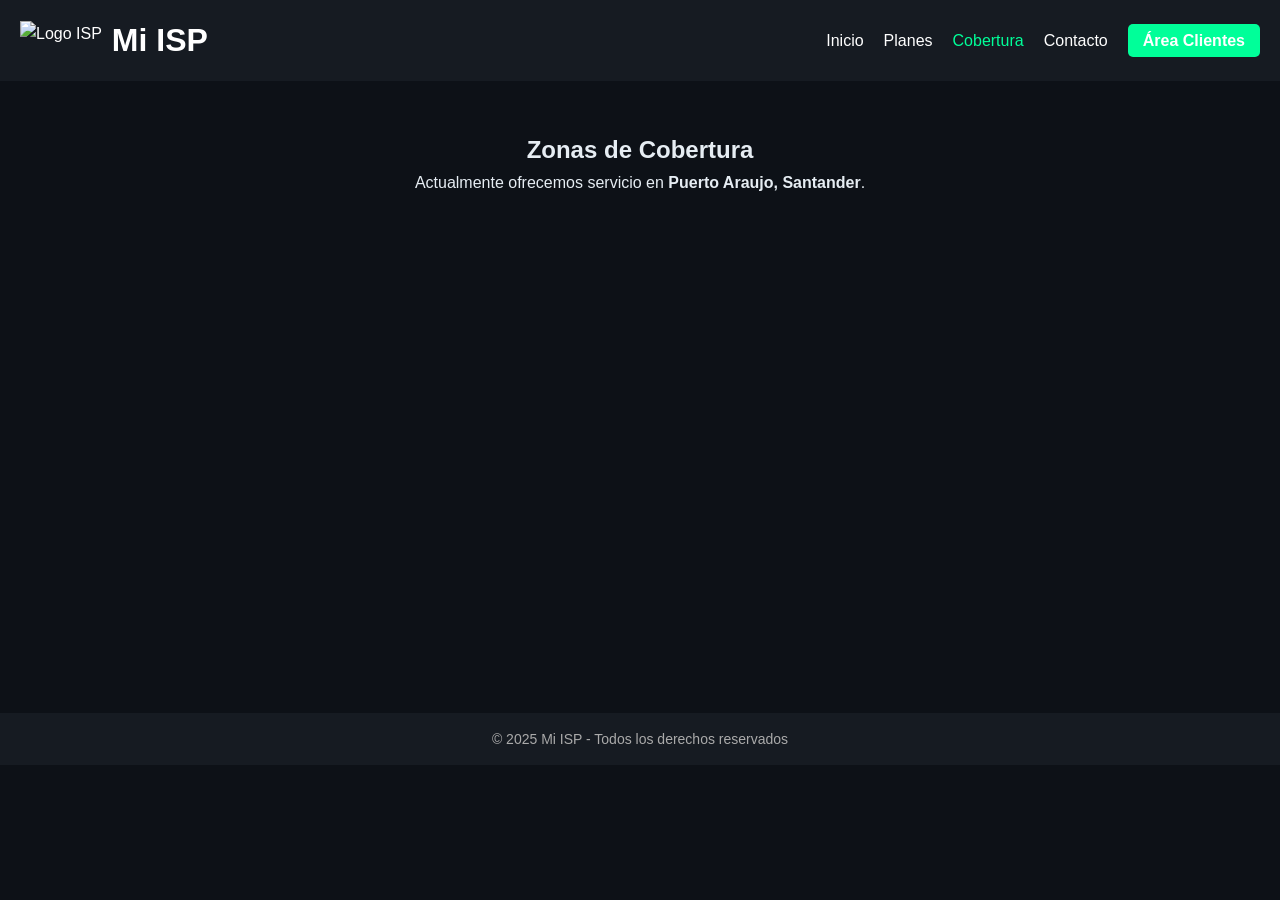
==== cobertura.html @ beea169a "Primer commit — proyecto internet-guando" ====
<!DOCTYPE html>
<html lang="es">
<head>
  <meta charset="UTF-8">
  <meta name="viewport" content="width=device-width, initial-scale=1.0">
  <title>Cobertura - Mi ISP</title>
  <link rel="stylesheet" href="css/styles.css">
</head>
<body>
  <!-- HEADER -->
  <header>
    <div class="logo">
      <img src="images/logo.png" alt="Logo ISP">
      <h1>Mi ISP</h1>
    </div>
    <nav class="navbar">
      <ul id="menu">
        <li><a href="index.html">Inicio</a></li>
        <li><a href="planes.html">Planes</a></li>
        <li><a href="cobertura.html" class="active">Cobertura</a></li>
        <li><a href="contacto.html">Contacto</a></li>
        <li><a href="cliente/login.html" class="btn">Área Clientes</a></li>
      </ul>
      <!-- Botón hamburguesa -->
      <div class="menu-toggle" id="menu-toggle">&#9776;</div>
    </nav>
  </header>

  <!-- COBERTURA -->
<section class="beneficios">
  <h2>Zonas de Cobertura</h2>
  <p>Actualmente ofrecemos servicio en <b>Puerto Araujo, Santander</b>.</p>

  <iframe 
    src="https://www.google.com/maps/embed?pb=!1m18!1m12!1m3!1d3984.514085038263!2d-73.8477!3d6.6426!2m3!1f0!2f0!3f0!3m2!1i1024!2i768!4f13.1!3m3!1m2!1s0x8e4115d88b4f6c9b%3A0x9d2b4dc5c8a40!2sPuerto%20Araujo%2C%20Santander!5e0!3m2!1ses!2sco!4v1700000000000" 
    width="100%" 
    height="400" 
    style="border:0;border-radius:10px;margin-top:20px;" 
    allowfullscreen="" 
    loading="lazy" 
    referrerpolicy="no-referrer-when-downgrade">
  </iframe>
</section>


  <!-- FOOTER -->
  <footer>
    <p>&copy; 2025 Mi ISP - Todos los derechos reservados</p>
  </footer>

  <script src="js/main.js"></script>
</body>
</html>
---- css/styles.css ----
/* 🎨 RESET Y BASE */
* {
  margin: 0;
  padding: 0;
  box-sizing: border-box;
}
body {
  font-family: Arial, sans-serif;
  background: #0d1117;
  color: #e6edf3;
  line-height: 1.6;
}

/* ===== HEADER ===== */
header {
  background: #161b22;
  color: #fff;
  display: flex;
  justify-content: space-between;
  align-items: center;
  padding: 15px 20px;
}
.logo {
  display: flex;
  align-items: center;
}
.logo img {
  height: 40px;
  margin-right: 10px;
}
.navbar ul {
  display: flex;
  list-style: none;
  gap: 20px;
}
.navbar ul li a {
  color: #fff;
  text-decoration: none;
  transition: 0.3s;
}
.navbar ul li a:hover,
.navbar ul li a.active {
  color: #00ff99;
}

/* Botón área clientes */
.btn {
  padding: 8px 15px;
  background: #00ff99;
  color: #000;
  border-radius: 5px;
  font-weight: bold;
  text-decoration: none;
}

/* Botón hamburguesa */
.menu-toggle {
  display: none;
  font-size: 28px;
  cursor: pointer;
  color: white;
}

/* ===== HERO ===== */
.hero {
  background: url('../images/banner.jpg') no-repeat center center/cover;
  height: 80vh;
  display: flex;
  justify-content: center;
  align-items: center;
  text-align: center;
}
.hero-text {
  background: rgba(0, 0, 0, 0.6);
  padding: 30px;
  border-radius: 10px;
}
.hero h2 {
  font-size: 2.5rem;
  margin-bottom: 15px;
}
.hero p {
  margin-bottom: 20px;
}
.btn-primary {
  padding: 10px 20px;
  background: #00ff99;
  color: #000;
  border-radius: 5px;
  text-decoration: none;
  font-weight: bold;
  border: none;
  cursor: pointer;
  transition: background 0.3s;
}
.btn-primary:hover {
  background: #00cc77;
}

/* ===== BENEFICIOS ===== */
.beneficios {
  padding: 50px 20px;
  text-align: center;
}
.beneficios-grid {
  display: grid;
  grid-template-columns: repeat(auto-fit, minmax(250px, 1fr));
  gap: 20px;
  margin-top: 30px;
}
.card {
  background: #161b22;
  padding: 20px;
  border-radius: 10px;
  box-shadow: 0 0 10px rgba(0,0,0,0.5);
}

/* ===== FORMULARIO CONTACTO ===== */
form.card {
  max-width: 500px;
  margin: 0 auto;
  display: flex;
  flex-direction: column;
  gap: 15px;
}
form.card label {
  text-align: left;
  font-size: 14px;
  color: #bbb;
}
form.card input,
form.card textarea {
  padding: 10px;
  border: 1px solid #333;
  border-radius: 5px;
  background: #1e1e1e;
  color: #fff;
  font-size: 14px;
}
form.card textarea {
  resize: none;
  height: 80px;
}

/* ===== FOOTER ===== */
footer {
  background: #161b22;
  text-align: center;
  padding: 15px;
  margin-top: 40px;
  font-size: 14px;
  color: #aaa;
}

/* ===== RESPONSIVE ===== */
@media (max-width: 768px) {
  header {
    flex-direction: column;
    text-align: center;
  }

  .navbar ul {
    display: none;
    flex-direction: column;
    background: #111;
    position: absolute;
    top: 60px;
    right: 0;
    width: 200px;
    padding: 20px;
    border-radius: 8px;
  }

  .navbar ul.active {
    display: flex;
  }

  .menu-toggle {
    display: block;
  }
}
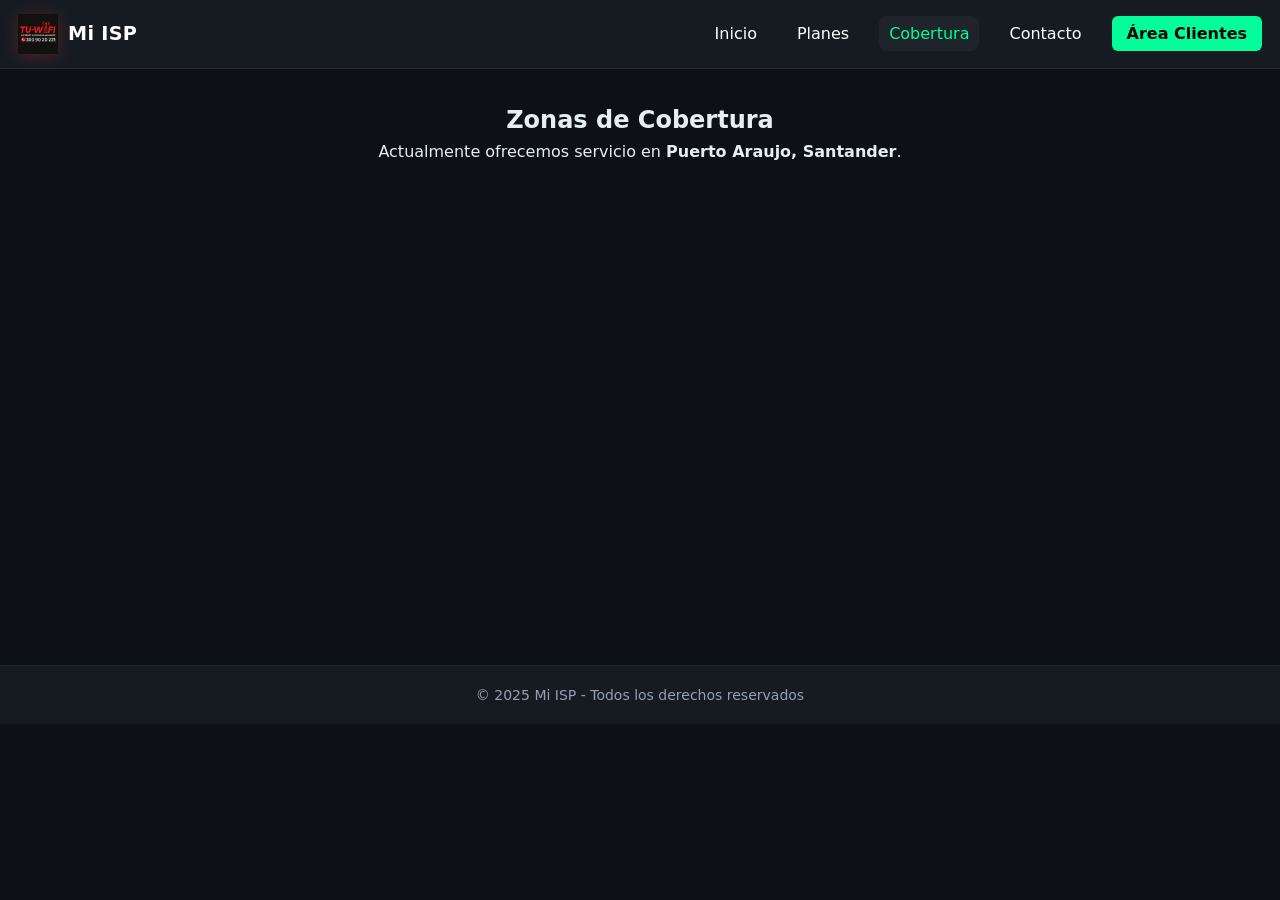
==== commit 8e47aa63: "actualiza todo" ====
--- a/cobertura.html
+++ b/cobertura.html
@@ -10,7 +10,7 @@
   <!-- HEADER -->
   <header>
     <div class="logo">
-      <img src="images/logo.png" alt="Logo ISP">
+      <img src="/imagen/tu-wife.png" alt="Logo ISP">
       <h1>Mi ISP</h1>
     </div>
     <nav class="navbar">
--- a/css/styles.css
+++ b/css/styles.css
@@ -1,181 +1,147 @@
-/* 🎨 RESET Y BASE */
-* {
-  margin: 0;
-  padding: 0;
-  box-sizing: border-box;
-}
-body {
-  font-family: Arial, sans-serif;
-  background: #0d1117;
-  color: #e6edf3;
-  line-height: 1.6;
+/* =========================
+   🎨 RESET Y BASE
+   ========================= */
+*{margin:0;padding:0;box-sizing:border-box}
+:root{
+  --bg:#0d1117;
+  --bg-2:#161b22;
+  --text:#e6edf3;
+  --muted:#93a1b3;
+  --line:#222933;
+  --primary:#ff3b30;      /* rojo neón marca */
+  --primary-2:#ff7a70;    /* brillo */
+  --success:#25D366;      /* WhatsApp */
 }
 
-/* ===== HEADER ===== */
-header {
-  background: #161b22;
-  color: #fff;
-  display: flex;
-  justify-content: space-between;
-  align-items: center;
-  padding: 15px 20px;
-}
-.logo {
-  display: flex;
-  align-items: center;
-}
-.logo img {
-  height: 40px;
-  margin-right: 10px;
-}
-.navbar ul {
-  display: flex;
-  list-style: none;
-  gap: 20px;
-}
-.navbar ul li a {
-  color: #fff;
-  text-decoration: none;
-  transition: 0.3s;
-}
-.navbar ul li a:hover,
-.navbar ul li a.active {
-  color: #00ff99;
+html,body{height:100%}
+body{
+  font-family: Inter, system-ui, -apple-system, Segoe UI, Roboto, Ubuntu, Cantarell, "Helvetica Neue", Arial, "Noto Sans";
+  background:var(--bg);
+  color:var(--text);
+  line-height:1.6;
 }
 
-/* Botón área clientes */
-.btn {
-  padding: 8px 15px;
-  background: #00ff99;
-  color: #000;
-  border-radius: 5px;
-  font-weight: bold;
-  text-decoration: none;
+/* =========================
+   HEADER / NAV
+   ========================= */
+header{
+  background:var(--bg-2);
+  color:#fff;
+  display:flex;
+  justify-content:space-between;
+  align-items:center;
+  padding:14px 18px;
+  position:relative;
+  border-bottom:1px solid var(--line);
+}
+.logo{display:flex;align-items:center;gap:10px}
+.logo img{height:40px;width:auto;filter:drop-shadow(0 2px 8px rgba(255,59,48,.25))}
+.logo h1{font-size:1.2rem;margin:0;letter-spacing:.3px}
+
+.navbar{display:flex;align-items:center;gap:12px}
+.navbar ul{
+  display:flex;list-style:none;gap:20px;margin:0;padding:0;
+}
+.navbar a{
+  color:#fff;text-decoration:none;font-weight:500;transition:color .2s, background .2s;
+  padding:8px 10px;border-radius:8px
+}
+.navbar a:hover,.navbar a.active{color:#00ff99;background:rgba(255,255,255,.04)}
+.navbar .btn{
+  padding:8px 15px;background:#00ff99;color:#000 !important;border-radius:6px;
+  font-weight:700;text-decoration:none
 }
 
 /* Botón hamburguesa */
-.menu-toggle {
-  display: none;
-  font-size: 28px;
-  cursor: pointer;
-  color: white;
+.menu-toggle{
+  display:none;font-size:2rem;cursor:pointer;color:#fff;user-select:none;background:transparent;border:0
 }
 
-/* ===== HERO ===== */
-.hero {
-  background: url('../images/banner.jpg') no-repeat center center/cover;
-  height: 80vh;
-  display: flex;
-  justify-content: center;
-  align-items: center;
-  text-align: center;
+/* =========================
+   HERO (opcional, portada)
+   ========================= */
+.hero{
+  background:url('../images/banner.jpg') no-repeat center/cover;
+  min-height:70vh;display:flex;justify-content:center;align-items:center;text-align:center
 }
-.hero-text {
-  background: rgba(0, 0, 0, 0.6);
-  padding: 30px;
-  border-radius: 10px;
+.hero-text{
+  background:rgba(0,0,0,.55);padding:30px;border-radius:10px;backdrop-filter:blur(2px)
 }
-.hero h2 {
-  font-size: 2.5rem;
-  margin-bottom: 15px;
+.hero h2{font-size:2.4rem;margin-bottom:12px}
+.hero p{margin-bottom:18px}
+
+/* =========================
+   BOTONES
+   ========================= */
+.btn-primary{
+  padding:10px 20px;background:var(--primary);color:#fff;border-radius:8px;
+  text-decoration:none;font-weight:800;border:none;cursor:pointer;transition:filter .2s, box-shadow .2s
 }
-.hero p {
-  margin-bottom: 20px;
+.btn-primary:hover{filter:brightness(1.05);box-shadow:0 0 18px rgba(255,59,48,.35)}
+
+.btn-outline{
+  border:1px solid var(--primary);color:#fff;padding:.6rem .9rem;border-radius:10px;
+  text-decoration:none;display:inline-block
 }
-.btn-primary {
-  padding: 10px 20px;
-  background: #00ff99;
-  color: #000;
-  border-radius: 5px;
-  text-decoration: none;
-  font-weight: bold;
-  border: none;
-  cursor: pointer;
-  transition: background 0.3s;
+.btn-outline:hover{background:rgba(255,59,48,.08)}
+
+/* =========================
+   SECCIONES
+   ========================= */
+main{padding:28px 16px}
+.beneficios{padding:32px 16px;text-align:center}
+.beneficios h2{margin-top:0}
+.beneficios-grid{
+  display:grid;grid-template-columns:repeat(auto-fit,minmax(250px,1fr));
+  gap:20px;margin-top:24px
 }
-.btn-primary:hover {
-  background: #00cc77;
+.card{
+  background:var(--bg-2);padding:20px;border-radius:10px;
+  box-shadow:0 0 10px rgba(0,0,0,.5);border:1px solid var(--line)
 }
 
-/* ===== BENEFICIOS ===== */
-.beneficios {
-  padding: 50px 20px;
-  text-align: center;
+/* =========================
+   FORMULARIO DE CONTACTO
+   ========================= */
+.card.form-card{max-width:520px;margin:0 auto}
+.field{display:flex;flex-direction:column;gap:.35rem;margin-bottom:.9rem}
+label{color:#cbd5e1;text-align:left;font-size:14px}
+input,textarea{
+  padding:12px;border:1px solid #2a3342;border-radius:8px;background:#0f151d;color:#fff;font-size:14px
 }
-.beneficios-grid {
-  display: grid;
-  grid-template-columns: repeat(auto-fit, minmax(250px, 1fr));
-  gap: 20px;
-  margin-top: 30px;
-}
-.card {
-  background: #161b22;
-  padding: 20px;
-  border-radius: 10px;
-  box-shadow: 0 0 10px rgba(0,0,0,0.5);
+input:focus,textarea:focus{outline:2px solid rgba(255,59,48,.35);border-color:rgba(255,59,48,.55)}
+textarea{resize:none;min-height:100px}
+
+/* Enlaces auxiliares debajo del formulario */
+.alt-links{margin-top:12px;display:flex;gap:12px;flex-wrap:wrap}
+
+/* =========================
+   BOTÓN WHATSAPP FLOTANTE
+   ========================= */
+.wapp-float{
+  position:fixed;right:16px;bottom:16px;background:var(--success);color:#0b0f14;
+  padding:12px 16px;border-radius:999px;box-shadow:0 8px 22px rgba(37,211,102,.45);
+  font-weight:800;text-decoration:none;z-index:999;letter-spacing:.2px
 }
 
-/* ===== FORMULARIO CONTACTO ===== */
-form.card {
-  max-width: 500px;
-  margin: 0 auto;
-  display: flex;
-  flex-direction: column;
-  gap: 15px;
-}
-form.card label {
-  text-align: left;
-  font-size: 14px;
-  color: #bbb;
-}
-form.card input,
-form.card textarea {
-  padding: 10px;
-  border: 1px solid #333;
-  border-radius: 5px;
-  background: #1e1e1e;
-  color: #fff;
-  font-size: 14px;
-}
-form.card textarea {
-  resize: none;
-  height: 80px;
+/* =========================
+   FOOTER
+   ========================= */
+footer{
+  background:var(--bg-2);text-align:center;padding:18px;margin-top:40px;
+  font-size:14px;color:var(--muted);border-top:1px solid var(--line)
 }
 
-/* ===== FOOTER ===== */
-footer {
-  background: #161b22;
-  text-align: center;
-  padding: 15px;
-  margin-top: 40px;
-  font-size: 14px;
-  color: #aaa;
+/* =========================
+   RESPONSIVE
+   ========================= */
+@media (max-width:768px){
+  .menu-toggle{display:block}
+  /* Menú colapsable (coincide con JS que usa .open) */
+  .navbar ul{
+    display:none;flex-direction:column;background:#0d131a;position:absolute;top:64px;right:12px;
+    width:240px;padding:14px;border-radius:10px;border:1px solid var(--line);
+    box-shadow:0 10px 24px rgba(0,0,0,.35);z-index:1000
+  }
+  .navbar ul.open{display:flex}
 }
-
-/* ===== RESPONSIVE ===== */
-@media (max-width: 768px) {
-  header {
-    flex-direction: column;
-    text-align: center;
-  }
-
-  .navbar ul {
-    display: none;
-    flex-direction: column;
-    background: #111;
-    position: absolute;
-    top: 60px;
-    right: 0;
-    width: 200px;
-    padding: 20px;
-    border-radius: 8px;
-  }
-
-  .navbar ul.active {
-    display: flex;
-  }
-
-  .menu-toggle {
-    display: block;
-  }
-}
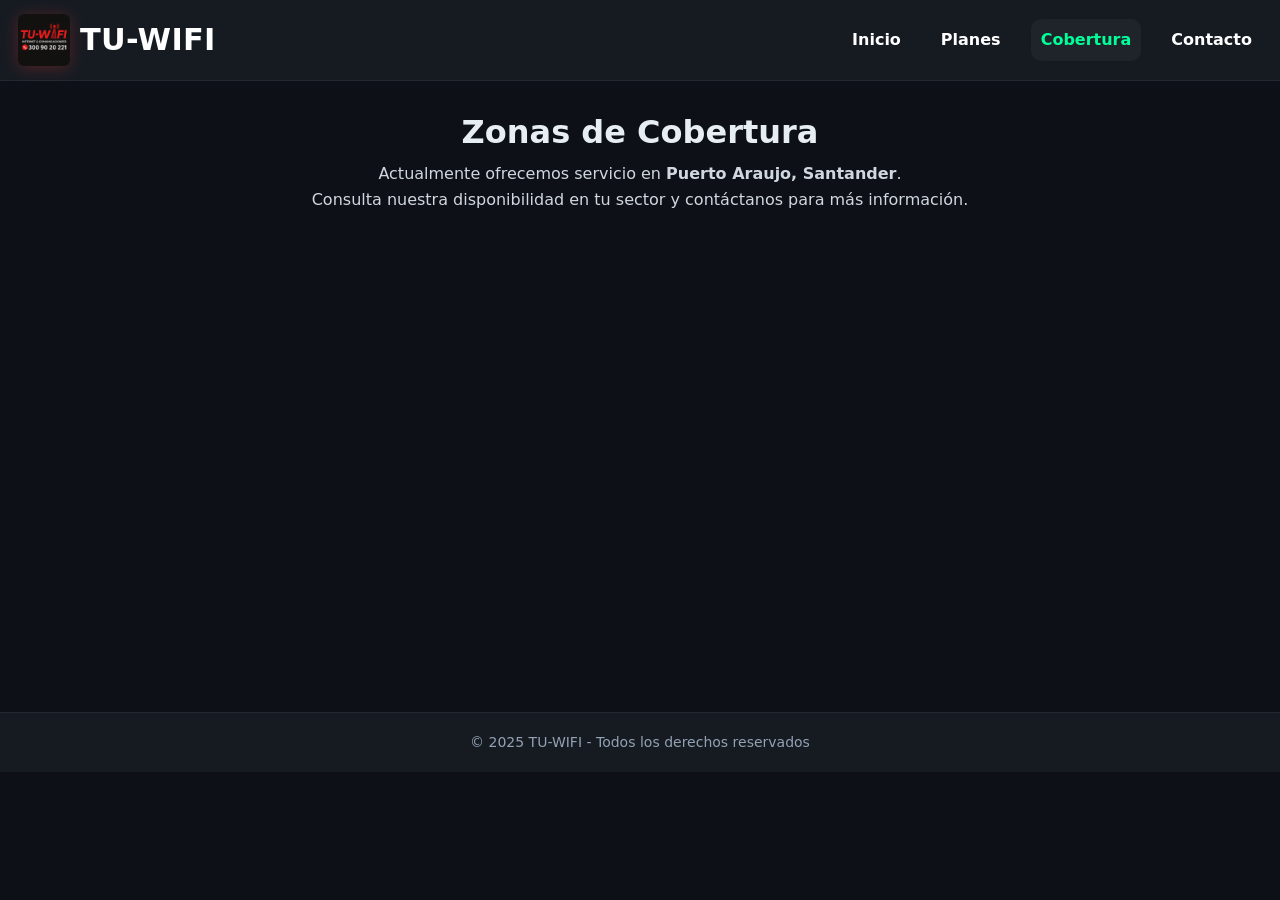
==== commit 68c74112: "actualiza web TU-WIFI" ====
--- a/cobertura.html
+++ b/cobertura.html
@@ -3,51 +3,53 @@
 <head>
   <meta charset="UTF-8">
   <meta name="viewport" content="width=device-width, initial-scale=1.0">
-  <title>Cobertura - Mi ISP</title>
+  <title>Cobertura - TU-WIFI</title>
   <link rel="stylesheet" href="css/styles.css">
 </head>
 <body>
+
   <!-- HEADER -->
   <header>
     <div class="logo">
-      <img src="/imagen/tu-wife.png" alt="Logo ISP">
-      <h1>Mi ISP</h1>
+      <img src="imagen/tu-wife.png" alt="Logo ISP">
+      <span class="brand">TU-WIFI</span>
     </div>
+
     <nav class="navbar">
       <ul id="menu">
         <li><a href="index.html">Inicio</a></li>
         <li><a href="planes.html">Planes</a></li>
         <li><a href="cobertura.html" class="active">Cobertura</a></li>
         <li><a href="contacto.html">Contacto</a></li>
-        <li><a href="cliente/login.html" class="btn">Área Clientes</a></li>
+        
       </ul>
-      <!-- Botón hamburguesa -->
+
       <div class="menu-toggle" id="menu-toggle">&#9776;</div>
     </nav>
   </header>
 
   <!-- COBERTURA -->
-<section class="beneficios">
-  <h2>Zonas de Cobertura</h2>
-  <p>Actualmente ofrecemos servicio en <b>Puerto Araujo, Santander</b>.</p>
+  <section class="beneficios">
+    <h2>Zonas de Cobertura</h2>
+    <p>Actualmente ofrecemos servicio en <strong>Puerto Araujo, Santander</strong>.</p>
+    <p>Consulta nuestra disponibilidad en tu sector y contáctanos para más información.</p>
 
-  <iframe 
-    src="https://www.google.com/maps/embed?pb=!1m18!1m12!1m3!1d3984.514085038263!2d-73.8477!3d6.6426!2m3!1f0!2f0!3f0!3m2!1i1024!2i768!4f13.1!3m3!1m2!1s0x8e4115d88b4f6c9b%3A0x9d2b4dc5c8a40!2sPuerto%20Araujo%2C%20Santander!5e0!3m2!1ses!2sco!4v1700000000000" 
-    width="100%" 
-    height="400" 
-    style="border:0;border-radius:10px;margin-top:20px;" 
-    allowfullscreen="" 
-    loading="lazy" 
-    referrerpolicy="no-referrer-when-downgrade">
-  </iframe>
-</section>
-
+    <iframe 
+      src="https://www.google.com/maps/embed?pb=!1m18!1m12!1m3!1d3984.514085038263!2d-73.8477!3d6.6426!2m3!1f0!2f0!3f0!3m2!1i1024!2i768!4f13.1!3m3!1m2!1s0x8e4115d88b4f6c9b%3A0x9d2b4dc5c8a40!2sPuerto%20Araujo%2C%20Santander!5e0!3m2!1ses!2sco!4v1700000000000" 
+      width="100%" 
+      height="400" 
+      style="border:0; border-radius:10px; margin-top:20px;" 
+      allowfullscreen="" 
+      loading="lazy" 
+      referrerpolicy="no-referrer-when-downgrade">
+    </iframe>
+  </section>
 
   <!-- FOOTER -->
   <footer>
-    <p>&copy; 2025 Mi ISP - Todos los derechos reservados</p>
+    <p>&copy; 2025 TU-WIFI - Todos los derechos reservados</p>
   </footer>
 
   <script src="js/main.js"></script>
 </body>
-</html>
+</html>
--- a/css/styles.css
+++ b/css/styles.css
@@ -1,21 +1,29 @@
 /* =========================
    🎨 RESET Y BASE
    ========================= */
-*{margin:0;padding:0;box-sizing:border-box}
+*{
+  margin:0;
+  padding:0;
+  box-sizing:border-box;
+}
+
 :root{
   --bg:#0d1117;
   --bg-2:#161b22;
   --text:#e6edf3;
   --muted:#93a1b3;
   --line:#222933;
-  --primary:#ff3b30;      /* rojo neón marca */
-  --primary-2:#ff7a70;    /* brillo */
-  --success:#25D366;      /* WhatsApp */
-}
-
-html,body{height:100%}
+  --primary:#ff3b30;
+  --primary-2:#ff7a70;
+  --success:#25D366;
+}
+
+html, body{
+  height:100%;
+}
+
 body{
-  font-family: Inter, system-ui, -apple-system, Segoe UI, Roboto, Ubuntu, Cantarell, "Helvetica Neue", Arial, "Noto Sans";
+  font-family: Inter, system-ui, -apple-system, Segoe UI, Roboto, Ubuntu, Cantarell, "Helvetica Neue", Arial, "Noto Sans", sans-serif;
   background:var(--bg);
   color:var(--text);
   line-height:1.6;
@@ -33,115 +41,467 @@
   padding:14px 18px;
   position:relative;
   border-bottom:1px solid var(--line);
-}
-.logo{display:flex;align-items:center;gap:10px}
-.logo img{height:40px;width:auto;filter:drop-shadow(0 2px 8px rgba(255,59,48,.25))}
-.logo h1{font-size:1.2rem;margin:0;letter-spacing:.3px}
-
-.navbar{display:flex;align-items:center;gap:12px}
+  gap:16px;
+}
+
+.logo{
+  display:flex;
+  align-items:center;
+  gap:10px;
+  min-width:0;
+}
+
+.logo img{
+  height:52px;
+  width:auto;
+  display:block;
+  filter:drop-shadow(0 2px 8px rgba(255,59,48,.25));
+  border-radius:6px;
+}
+
+.logo h1{
+  font-size:1.2rem;
+  margin:0;
+  letter-spacing:.3px;
+}
+
+.brand{
+  font-size:1.9rem;
+  font-weight:800;
+  letter-spacing:.3px;
+  color:#fff;
+  white-space:nowrap;
+}
+
+.navbar{
+  display:flex;
+  align-items:center;
+  gap:12px;
+}
+
 .navbar ul{
-  display:flex;list-style:none;gap:20px;margin:0;padding:0;
-}
+  display:flex;
+  list-style:none;
+  gap:20px;
+  margin:0;
+  padding:0;
+  align-items:center;
+}
+
 .navbar a{
-  color:#fff;text-decoration:none;font-weight:500;transition:color .2s, background .2s;
-  padding:8px 10px;border-radius:8px
-}
-.navbar a:hover,.navbar a.active{color:#00ff99;background:rgba(255,255,255,.04)}
+  color:#fff;
+  text-decoration:none;
+  font-weight:600;
+  transition:color .2s, background .2s, transform .2s;
+  padding:8px 10px;
+  border-radius:10px;
+  display:inline-block;
+}
+
+.navbar a:hover,
+.navbar a.active{
+  color:#00ff99;
+  background:rgba(255,255,255,.04);
+}
+
 .navbar .btn{
-  padding:8px 15px;background:#00ff99;color:#000 !important;border-radius:6px;
-  font-weight:700;text-decoration:none
-}
-
-/* Botón hamburguesa */
+  padding:8px 15px;
+  background:#00ff99;
+  color:#000 !important;
+  border-radius:8px;
+  font-weight:800;
+  text-decoration:none;
+}
+
+.navbar .btn:hover{
+  transform:translateY(-1px);
+}
+
 .menu-toggle{
-  display:none;font-size:2rem;cursor:pointer;color:#fff;user-select:none;background:transparent;border:0
-}
-
-/* =========================
-   HERO (opcional, portada)
+  display:none;
+  font-size:2rem;
+  cursor:pointer;
+  color:#fff;
+  user-select:none;
+  background:transparent;
+  border:0;
+  line-height:1;
+}
+
+/* =========================
+   HERO
    ========================= */
 .hero{
-  background:url('../images/banner.jpg') no-repeat center/cover;
-  min-height:70vh;display:flex;justify-content:center;align-items:center;text-align:center
-}
+  min-height:70vh;
+  display:flex;
+  justify-content:center;
+  align-items:center;
+  text-align:center;
+  padding:40px 16px;
+}
+
 .hero-text{
-  background:rgba(0,0,0,.55);padding:30px;border-radius:10px;backdrop-filter:blur(2px)
-}
-.hero h2{font-size:2.4rem;margin-bottom:12px}
-.hero p{margin-bottom:18px}
+  background:rgba(0,0,0,.55);
+  padding:34px 28px;
+  border-radius:18px;
+  backdrop-filter:blur(2px);
+  max-width:900px;
+  width:100%;
+}
+
+.hero h1{
+  font-size:2.1rem;
+  line-height:1.25;
+  margin-bottom:12px;
+}
+
+.hero h2{
+  font-size:2.9rem;
+  line-height:1.2;
+  margin-bottom:14px;
+  text-wrap:balance;
+}
+
+.hero p{
+  margin-bottom:20px;
+  color:#d0d7de;
+  font-size:1.05rem;
+}
 
 /* =========================
    BOTONES
    ========================= */
 .btn-primary{
-  padding:10px 20px;background:var(--primary);color:#fff;border-radius:8px;
-  text-decoration:none;font-weight:800;border:none;cursor:pointer;transition:filter .2s, box-shadow .2s
-}
-.btn-primary:hover{filter:brightness(1.05);box-shadow:0 0 18px rgba(255,59,48,.35)}
+  padding:11px 22px;
+  background:var(--primary);
+  color:#fff;
+  border-radius:10px;
+  text-decoration:none;
+  font-weight:800;
+  border:none;
+  cursor:pointer;
+  transition:filter .2s, box-shadow .2s, transform .2s;
+  display:inline-block;
+}
+
+.btn-primary:hover{
+  filter:brightness(1.05);
+  box-shadow:0 0 18px rgba(255,59,48,.35);
+  transform:translateY(-2px);
+}
 
 .btn-outline{
-  border:1px solid var(--primary);color:#fff;padding:.6rem .9rem;border-radius:10px;
-  text-decoration:none;display:inline-block
-}
-.btn-outline:hover{background:rgba(255,59,48,.08)}
+  border:1px solid var(--primary);
+  color:#fff;
+  padding:.6rem .9rem;
+  border-radius:10px;
+  text-decoration:none;
+  display:inline-block;
+}
+
+.btn-outline:hover{
+  background:rgba(255,59,48,.08);
+}
 
 /* =========================
    SECCIONES
    ========================= */
-main{padding:28px 16px}
-.beneficios{padding:32px 16px;text-align:center}
-.beneficios h2{margin-top:0}
+main{
+  padding:28px 16px;
+}
+
+.beneficios{
+  padding:32px 16px;
+  text-align:center;
+}
+
+.beneficios h2{
+  margin-top:0;
+  margin-bottom:10px;
+  font-size:2rem;
+  line-height:1.2;
+}
+
+.beneficios p{
+  color:#d0d7de;
+}
+
 .beneficios-grid{
-  display:grid;grid-template-columns:repeat(auto-fit,minmax(250px,1fr));
-  gap:20px;margin-top:24px
-}
+  display:grid;
+  grid-template-columns:repeat(auto-fit, minmax(260px, 320px));
+  gap:20px;
+  margin-top:24px;
+  justify-content:center;
+}
+
 .card{
-  background:var(--bg-2);padding:20px;border-radius:10px;
-  box-shadow:0 0 10px rgba(0,0,0,.5);border:1px solid var(--line)
+  background:var(--bg-2);
+  padding:22px 20px;
+  border-radius:16px;
+  box-shadow:0 0 10px rgba(0,0,0,.5);
+  border:1px solid var(--line);
+  transition:transform .2s, box-shadow .2s, border-color .2s;
+}
+
+.card:hover{
+  transform:translateY(-4px);
+  box-shadow:0 12px 30px rgba(0,0,0,.35);
+}
+
+.card h3{
+  margin-bottom:10px;
+  font-size:1.8rem;
+  line-height:1.25;
+}
+
+.card strong{
+  display:block;
+  margin:12px 0;
+  font-size:1.2rem;
+  color:#fff;
+}
+
+.destacado{
+  border:2px solid #00ff99;
+  box-shadow:0 0 18px rgba(0,255,153,.15);
+  transform:scale(1.03);
 }
 
 /* =========================
    FORMULARIO DE CONTACTO
    ========================= */
-.card.form-card{max-width:520px;margin:0 auto}
-.field{display:flex;flex-direction:column;gap:.35rem;margin-bottom:.9rem}
-label{color:#cbd5e1;text-align:left;font-size:14px}
-input,textarea{
-  padding:12px;border:1px solid #2a3342;border-radius:8px;background:#0f151d;color:#fff;font-size:14px
-}
-input:focus,textarea:focus{outline:2px solid rgba(255,59,48,.35);border-color:rgba(255,59,48,.55)}
-textarea{resize:none;min-height:100px}
-
-/* Enlaces auxiliares debajo del formulario */
-.alt-links{margin-top:12px;display:flex;gap:12px;flex-wrap:wrap}
+.card.form-card{
+  max-width:520px;
+  margin:0 auto;
+}
+
+.field{
+  display:flex;
+  flex-direction:column;
+  gap:.35rem;
+  margin-bottom:.9rem;
+}
+
+label{
+  color:#cbd5e1;
+  text-align:left;
+  font-size:14px;
+}
+
+input,
+textarea{
+  padding:12px;
+  border:1px solid #2a3342;
+  border-radius:8px;
+  background:#0f151d;
+  color:#fff;
+  font-size:14px;
+}
+
+input:focus,
+textarea:focus{
+  outline:2px solid rgba(255,59,48,.35);
+  border-color:rgba(255,59,48,.55);
+}
+
+textarea{
+  resize:none;
+  min-height:100px;
+}
+
+.alt-links{
+  margin-top:12px;
+  display:flex;
+  gap:12px;
+  flex-wrap:wrap;
+}
 
 /* =========================
    BOTÓN WHATSAPP FLOTANTE
    ========================= */
 .wapp-float{
-  position:fixed;right:16px;bottom:16px;background:var(--success);color:#0b0f14;
-  padding:12px 16px;border-radius:999px;box-shadow:0 8px 22px rgba(37,211,102,.45);
-  font-weight:800;text-decoration:none;z-index:999;letter-spacing:.2px
+  position:fixed;
+  right:16px;
+  bottom:16px;
+  background:var(--success);
+  color:#0b0f14;
+  padding:12px 18px;
+  border-radius:999px;
+  box-shadow:0 8px 22px rgba(37,211,102,.45);
+  font-weight:800;
+  text-decoration:none;
+  z-index:999;
+  letter-spacing:.2px;
+  transition:transform .2s, box-shadow .2s;
+}
+
+.wapp-float:hover{
+  transform:translateY(-2px);
+  box-shadow:0 10px 26px rgba(37,211,102,.5);
 }
 
 /* =========================
    FOOTER
    ========================= */
 footer{
-  background:var(--bg-2);text-align:center;padding:18px;margin-top:40px;
-  font-size:14px;color:var(--muted);border-top:1px solid var(--line)
+  background:var(--bg-2);
+  text-align:center;
+  padding:18px;
+  margin-top:40px;
+  font-size:14px;
+  color:var(--muted);
+  border-top:1px solid var(--line);
 }
 
 /* =========================
    RESPONSIVE
    ========================= */
 @media (max-width:768px){
-  .menu-toggle{display:block}
-  /* Menú colapsable (coincide con JS que usa .open) */
+  header{
+    padding:12px 14px;
+  }
+
+  .logo{
+    gap:8px;
+  }
+
+  .logo img{
+    height:44px;
+  }
+
+  .brand{
+    font-size:1.05rem;
+  }
+
+  .menu-toggle{
+    display:block;
+  }
+
   .navbar ul{
-    display:none;flex-direction:column;background:#0d131a;position:absolute;top:64px;right:12px;
-    width:240px;padding:14px;border-radius:10px;border:1px solid var(--line);
-    box-shadow:0 10px 24px rgba(0,0,0,.35);z-index:1000
-  }
-  .navbar ul.open{display:flex}
-}
+    display:none;
+    flex-direction:column;
+    align-items:stretch;
+    background:#0d131a;
+    position:absolute;
+    top:72px;
+    right:12px;
+    width:230px;
+    padding:14px;
+    border-radius:12px;
+    border:1px solid var(--line);
+    box-shadow:0 10px 24px rgba(0,0,0,.35);
+    z-index:1000;
+    gap:8px;
+  }
+
+  .navbar ul.open{
+    display:flex;
+  }
+
+  .navbar a{
+    width:100%;
+    text-align:left;
+  }
+
+  .hero{
+    min-height:auto;
+    padding:24px 12px;
+  }
+
+  .hero-text{
+    padding:22px 16px;
+    border-radius:14px;
+  }
+
+  .hero h1{
+    font-size:1.45rem;
+    line-height:1.3;
+    margin-bottom:10px;
+  }
+
+  .hero h2{
+    font-size:1.95rem;
+    line-height:1.25;
+    margin-bottom:12px;
+  }
+
+  .hero p{
+    font-size:1rem;
+    line-height:1.5;
+    margin-bottom:18px;
+  }
+
+  .btn-primary{
+    width:100%;
+    max-width:230px;
+  }
+
+  .beneficios{
+    padding:28px 12px;
+  }
+
+  .beneficios h2{
+    font-size:1.8rem;
+  }
+
+  .beneficios-grid{
+    grid-template-columns:1fr;
+    gap:18px;
+  }
+
+  .card{
+    width:100%;
+    max-width:100%;
+    padding:20px 16px;
+  }
+
+  .card h3{
+    font-size:1.45rem;
+  }
+
+  .destacado{
+    transform:none;
+  }
+
+  .wapp-float{
+    right:12px;
+    bottom:12px;
+    padding:11px 16px;
+    font-size:.95rem;
+  }
+}
+
+@media (max-width:480px){
+  .logo img{
+    height:40px;
+  }
+
+  .brand{
+    font-size:1rem;
+  }
+
+  .hero h1{
+    font-size:1.3rem;
+  }
+
+  .hero h2{
+    font-size:1.7rem;
+  }
+
+  .hero p{
+    font-size:.96rem;
+  }
+
+  .beneficios h2{
+    font-size:1.55rem;
+  }
+
+  .card h3{
+    font-size:1.3rem;
+  }
+
+  .wapp-float{
+    font-size:.9rem;
+    padding:10px 14px;
+  }
+}
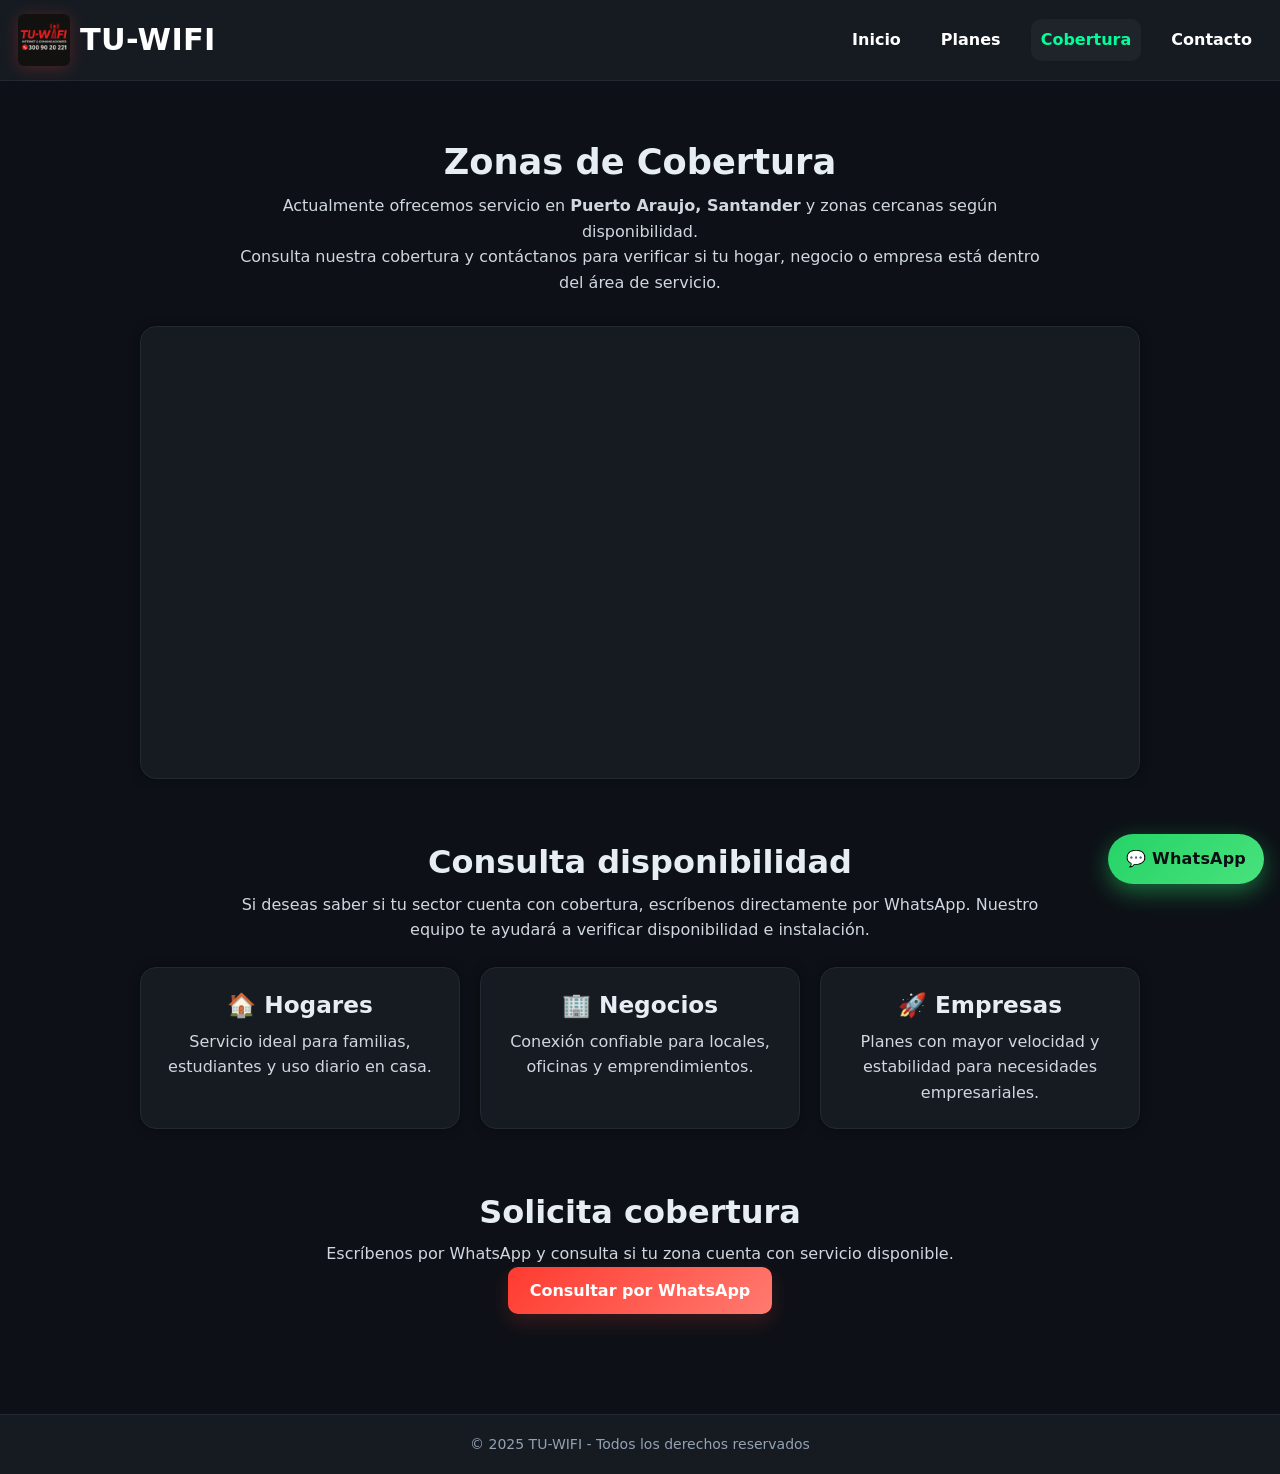
==== commit 4a4fa345: "actualiza web TU-WIFI" ====
--- a/cobertura.html
+++ b/cobertura.html
@@ -4,6 +4,20 @@
   <meta charset="UTF-8">
   <meta name="viewport" content="width=device-width, initial-scale=1.0">
   <title>Cobertura - TU-WIFI</title>
+  <meta name="description" content="Consulta la cobertura de TU-WIFI en Puerto Araujo, Santander y zonas cercanas. Contáctanos por WhatsApp para verificar disponibilidad en tu sector.">
+  <meta name="keywords" content="cobertura internet, internet Puerto Araujo, wifi Santander, fibra óptica, TU-WIFI">
+  <meta name="author" content="TU-WIFI">
+
+  <link rel="canonical" href="https://tu-wifi.co/cobertura.html">
+
+  <!-- Open Graph -->
+  <meta property="og:title" content="Cobertura - TU-WIFI">
+  <meta property="og:description" content="Consulta nuestra cobertura en Puerto Araujo, Santander y zonas cercanas.">
+  <meta property="og:image" content="https://tu-wifi.co/imagen/tu-wife.png">
+  <meta property="og:url" content="https://tu-wifi.co/cobertura.html">
+  <meta property="og:type" content="website">
+  <meta property="og:site_name" content="TU-WIFI">
+
   <link rel="stylesheet" href="css/styles.css">
 </head>
 <body>
@@ -11,7 +25,7 @@
   <!-- HEADER -->
   <header>
     <div class="logo">
-      <img src="imagen/tu-wife.png" alt="Logo ISP">
+      <img src="imagen/tu-wife.png" alt="Logo TU-WIFI" loading="lazy">
       <span class="brand">TU-WIFI</span>
     </div>
 
@@ -21,7 +35,6 @@
         <li><a href="planes.html">Planes</a></li>
         <li><a href="cobertura.html" class="active">Cobertura</a></li>
         <li><a href="contacto.html">Contacto</a></li>
-        
       </ul>
 
       <div class="menu-toggle" id="menu-toggle">&#9776;</div>
@@ -29,21 +42,74 @@
   </header>
 
   <!-- COBERTURA -->
-  <section class="beneficios">
-    <h2>Zonas de Cobertura</h2>
-    <p>Actualmente ofrecemos servicio en <strong>Puerto Araujo, Santander</strong>.</p>
-    <p>Consulta nuestra disponibilidad en tu sector y contáctanos para más información.</p>
+  <main>
 
-    <iframe 
-      src="https://www.google.com/maps/embed?pb=!1m18!1m12!1m3!1d3984.514085038263!2d-73.8477!3d6.6426!2m3!1f0!2f0!3f0!3m2!1i1024!2i768!4f13.1!3m3!1m2!1s0x8e4115d88b4f6c9b%3A0x9d2b4dc5c8a40!2sPuerto%20Araujo%2C%20Santander!5e0!3m2!1ses!2sco!4v1700000000000" 
-      width="100%" 
-      height="400" 
-      style="border:0; border-radius:10px; margin-top:20px;" 
-      allowfullscreen="" 
-      loading="lazy" 
-      referrerpolicy="no-referrer-when-downgrade">
-    </iframe>
-  </section>
+    <section class="beneficios">
+      <h1>Zonas de Cobertura</h1>
+      <p>Actualmente ofrecemos servicio en <strong>Puerto Araujo, Santander</strong> y zonas cercanas según disponibilidad.</p>
+      <p>Consulta nuestra cobertura y contáctanos para verificar si tu hogar, negocio o empresa está dentro del área de servicio.</p>
+
+      <div class="card" style="max-width:1000px; margin:30px auto 0;">
+        <iframe 
+          src="https://www.google.com/maps/embed?pb=!1m18!1m12!1m3!1d3984.514085038263!2d-73.8477!3d6.6426!2m3!1f0!2f0!3f0!3m2!1i1024!2i768!4f13.1!3m3!1m2!1s0x8e4115d88b4f6c9b%3A0x9d2b4dc5c8a40!2sPuerto%20Araujo%2C%20Santander!5e0!3m2!1ses!2sco!4v1700000000000" 
+          width="100%" 
+          height="400" 
+          style="border:0; border-radius:12px;" 
+          allowfullscreen="" 
+          loading="lazy" 
+          referrerpolicy="no-referrer-when-downgrade">
+        </iframe>
+      </div>
+    </section>
+
+    <!-- INFORMACIÓN ADICIONAL -->
+    <section class="beneficios">
+      <h2>Consulta disponibilidad</h2>
+      <p>Si deseas saber si tu sector cuenta con cobertura, escríbenos directamente por WhatsApp. Nuestro equipo te ayudará a verificar disponibilidad e instalación.</p>
+
+      <div class="beneficios-grid">
+        <div class="card">
+          <h3>🏠 Hogares</h3>
+          <p>Servicio ideal para familias, estudiantes y uso diario en casa.</p>
+        </div>
+
+        <div class="card">
+          <h3>🏢 Negocios</h3>
+          <p>Conexión confiable para locales, oficinas y emprendimientos.</p>
+        </div>
+
+        <div class="card">
+          <h3>🚀 Empresas</h3>
+          <p>Planes con mayor velocidad y estabilidad para necesidades empresariales.</p>
+        </div>
+      </div>
+    </section>
+
+    <!-- CONTACTO RÁPIDO -->
+    <section class="beneficios">
+      <h2>Solicita cobertura</h2>
+      <p>Escríbenos por WhatsApp y consulta si tu zona cuenta con servicio disponible.</p>
+
+      <a
+        href="https://wa.me/573009020221?text=Hola,%20quiero%20consultar%20la%20cobertura%20de%20internet%20en%20mi%20sector"
+        target="_blank"
+        rel="noopener noreferrer"
+        class="btn-primary">
+        Consultar por WhatsApp
+      </a>
+    </section>
+
+  </main>
+
+  <!-- BOTÓN FLOTANTE -->
+  <a
+    href="https://wa.me/573009020221?text=Hola,%20quiero%20consultar%20la%20cobertura%20de%20internet%20en%20mi%20sector"
+    target="_blank"
+    rel="noopener noreferrer"
+    class="wapp-float"
+    aria-label="Chatear por WhatsApp">
+    💬 WhatsApp
+  </a>
 
   <!-- FOOTER -->
   <footer>
--- a/css/styles.css
+++ b/css/styles.css
@@ -16,19 +16,35 @@
   --primary:#ff3b30;
   --primary-2:#ff7a70;
   --success:#25D366;
-}
-
-html, body{
+  --success-dark:#128c4a;
+}
+
+html{
+  scroll-behavior:smooth;
+}
+
+html,
+body{
   height:100%;
 }
 
 body{
-  font-family: Inter, system-ui, -apple-system, Segoe UI, Roboto, Ubuntu, Cantarell, "Helvetica Neue", Arial, "Noto Sans", sans-serif;
+  font-family:Inter, system-ui, -apple-system, Segoe UI, Roboto, Ubuntu, Cantarell, "Helvetica Neue", Arial, "Noto Sans", sans-serif;
   background:var(--bg);
   color:var(--text);
   line-height:1.6;
 }
 
+img{
+  max-width:100%;
+  height:auto;
+  display:block;
+}
+
+a{
+  transition:all .2s ease;
+}
+
 /* =========================
    HEADER / NAV
    ========================= */
@@ -39,7 +55,9 @@
   justify-content:space-between;
   align-items:center;
   padding:14px 18px;
-  position:relative;
+  position:sticky;
+  top:0;
+  z-index:1000;
   border-bottom:1px solid var(--line);
   gap:16px;
 }
@@ -54,7 +72,6 @@
 .logo img{
   height:52px;
   width:auto;
-  display:block;
   filter:drop-shadow(0 2px 8px rgba(255,59,48,.25));
   border-radius:6px;
 }
@@ -92,7 +109,6 @@
   color:#fff;
   text-decoration:none;
   font-weight:600;
-  transition:color .2s, background .2s, transform .2s;
   padding:8px 10px;
   border-radius:10px;
   display:inline-block;
@@ -147,6 +163,7 @@
   backdrop-filter:blur(2px);
   max-width:900px;
   width:100%;
+  box-shadow:0 18px 40px rgba(0,0,0,.28);
 }
 
 .hero h1{
@@ -166,6 +183,8 @@
   margin-bottom:20px;
   color:#d0d7de;
   font-size:1.05rem;
+  max-width:700px;
+  margin-inline:auto;
 }
 
 /* =========================
@@ -173,15 +192,15 @@
    ========================= */
 .btn-primary{
   padding:11px 22px;
-  background:var(--primary);
+  background:linear-gradient(135deg, var(--primary), var(--primary-2));
   color:#fff;
   border-radius:10px;
   text-decoration:none;
   font-weight:800;
   border:none;
   cursor:pointer;
-  transition:filter .2s, box-shadow .2s, transform .2s;
   display:inline-block;
+  box-shadow:0 8px 20px rgba(255,59,48,.18);
 }
 
 .btn-primary:hover{
@@ -204,10 +223,14 @@
 }
 
 /* =========================
-   SECCIONES
+   CONTENIDO GENERAL
    ========================= */
 main{
   padding:28px 16px;
+}
+
+section{
+  width:100%;
 }
 
 .beneficios{
@@ -215,15 +238,25 @@
   text-align:center;
 }
 
+.beneficios h1,
 .beneficios h2{
   margin-top:0;
   margin-bottom:10px;
+  line-height:1.2;
+}
+
+.beneficios h1{
+  font-size:2.2rem;
+}
+
+.beneficios h2{
   font-size:2rem;
-  line-height:1.2;
 }
 
 .beneficios p{
   color:#d0d7de;
+  max-width:820px;
+  margin-inline:auto;
 }
 
 .beneficios-grid{
@@ -246,12 +279,17 @@
 .card:hover{
   transform:translateY(-4px);
   box-shadow:0 12px 30px rgba(0,0,0,.35);
+  border-color:#2c3643;
 }
 
 .card h3{
   margin-bottom:10px;
-  font-size:1.8rem;
+  font-size:1.45rem;
   line-height:1.25;
+}
+
+.card p{
+  max-width:none;
 }
 
 .card strong{
@@ -317,13 +355,34 @@
 }
 
 /* =========================
+   LISTAS
+   ========================= */
+.card ul{
+  padding-left:20px;
+}
+
+.card li{
+  margin-bottom:8px;
+  color:#d0d7de;
+}
+
+/* =========================
+   MAPAS / IFRAMES
+   ========================= */
+iframe{
+  width:100%;
+  max-width:100%;
+  border:0;
+}
+
+/* =========================
    BOTÓN WHATSAPP FLOTANTE
    ========================= */
 .wapp-float{
   position:fixed;
   right:16px;
   bottom:16px;
-  background:var(--success);
+  background:linear-gradient(135deg, var(--success), #48e27c);
   color:#0b0f14;
   padding:12px 18px;
   border-radius:999px;
@@ -338,6 +397,7 @@
 .wapp-float:hover{
   transform:translateY(-2px);
   box-shadow:0 10px 26px rgba(37,211,102,.5);
+  background:linear-gradient(135deg, #29db68, #5df28b);
 }
 
 /* =========================
@@ -351,6 +411,22 @@
   font-size:14px;
   color:var(--muted);
   border-top:1px solid var(--line);
+}
+
+/* =========================
+   UTILIDADES
+   ========================= */
+.text-left{
+  text-align:left;
+}
+
+.text-center{
+  text-align:center;
+}
+
+.mx-auto{
+  margin-left:auto;
+  margin-right:auto;
 }
 
 /* =========================
@@ -440,6 +516,10 @@
     padding:28px 12px;
   }
 
+  .beneficios h1{
+    font-size:1.95rem;
+  }
+
   .beneficios h2{
     font-size:1.8rem;
   }
@@ -456,7 +536,7 @@
   }
 
   .card h3{
-    font-size:1.45rem;
+    font-size:1.35rem;
   }
 
   .destacado{
@@ -492,12 +572,16 @@
     font-size:.96rem;
   }
 
+  .beneficios h1{
+    font-size:1.7rem;
+  }
+
   .beneficios h2{
     font-size:1.55rem;
   }
 
   .card h3{
-    font-size:1.3rem;
+    font-size:1.25rem;
   }
 
   .wapp-float{
